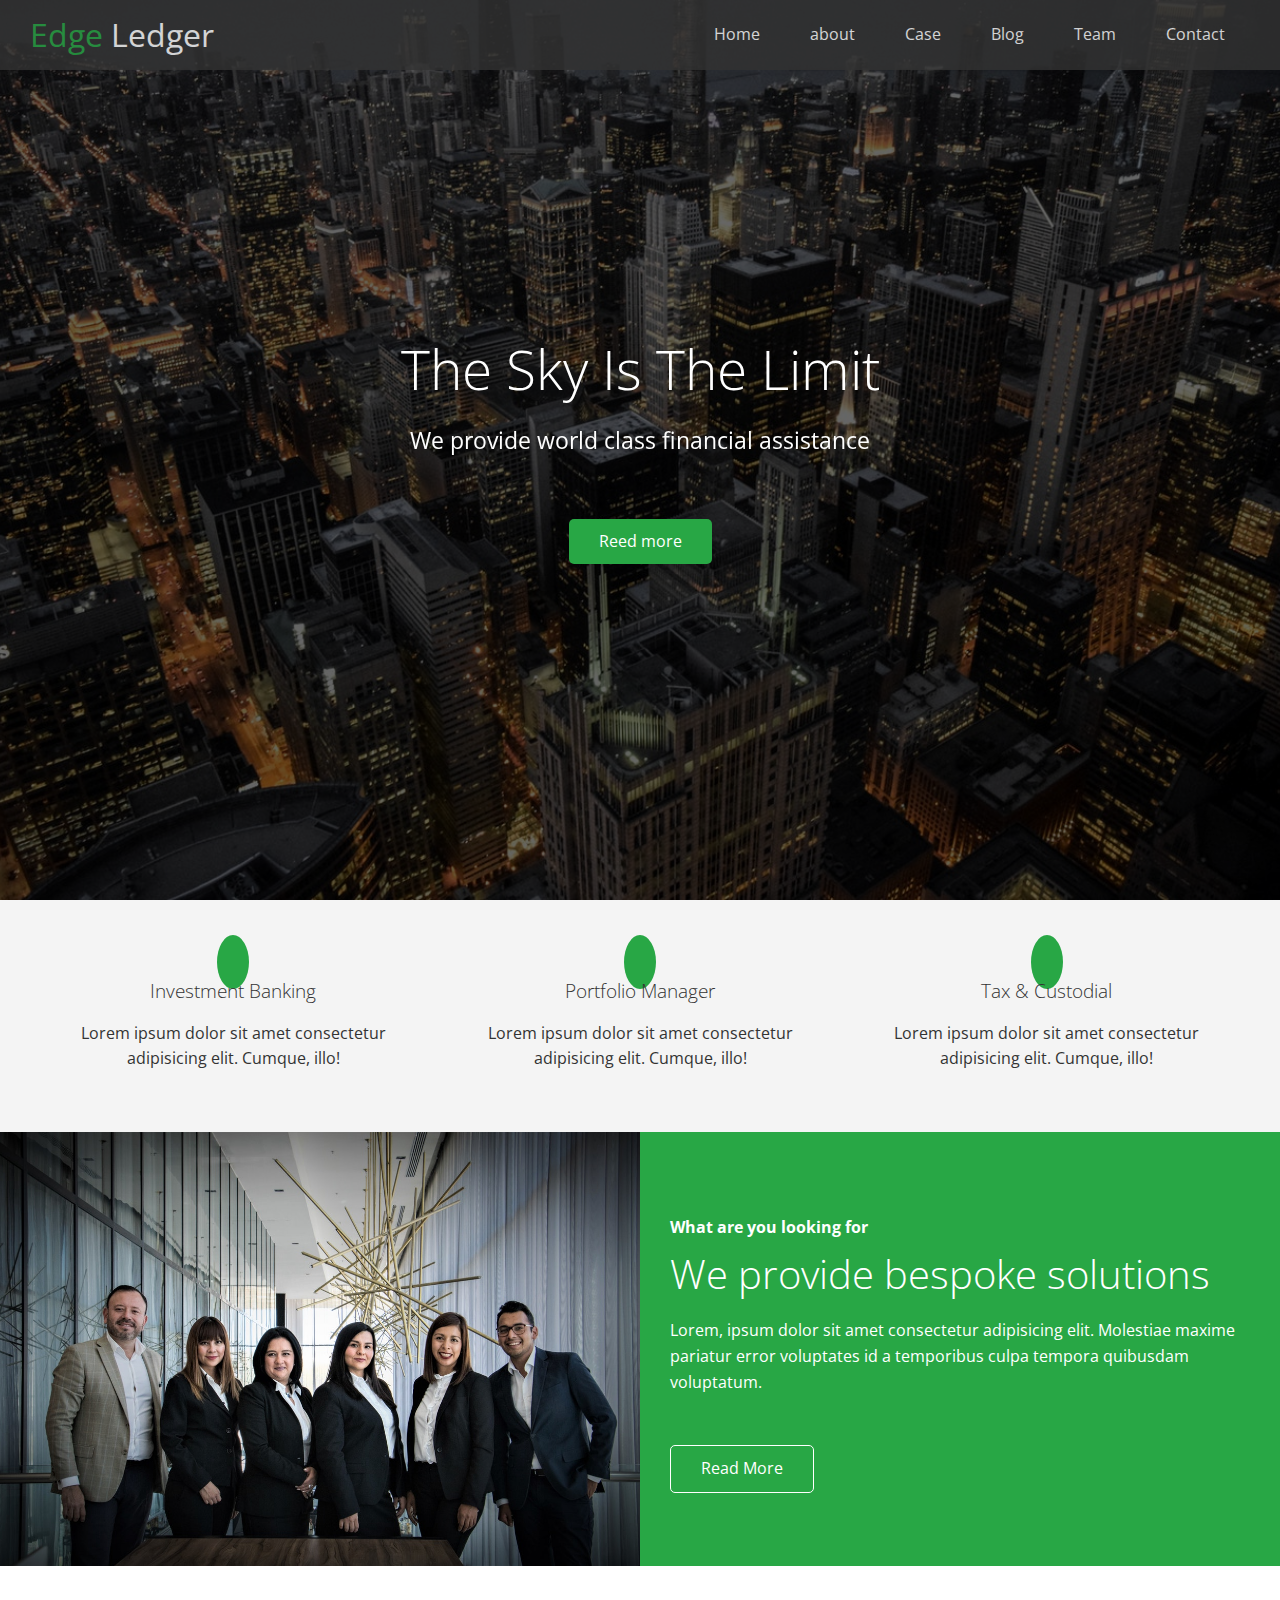
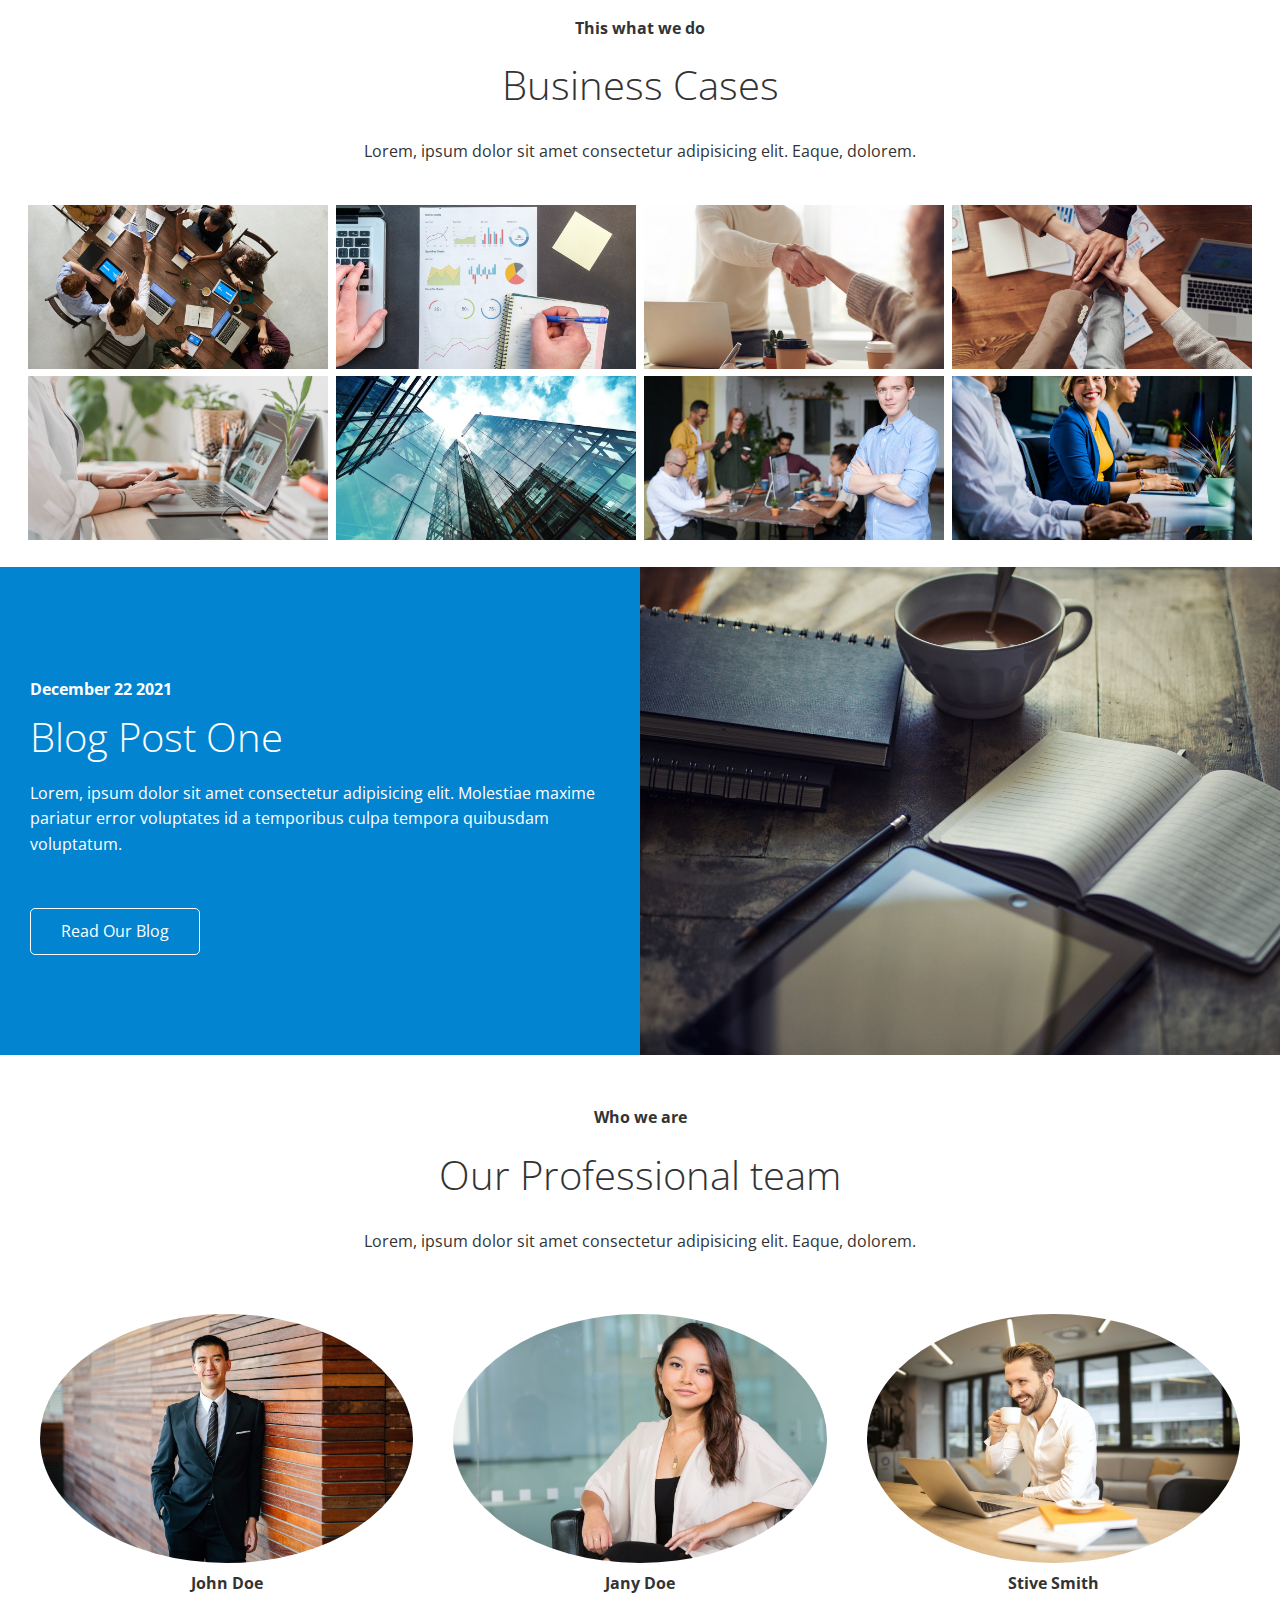
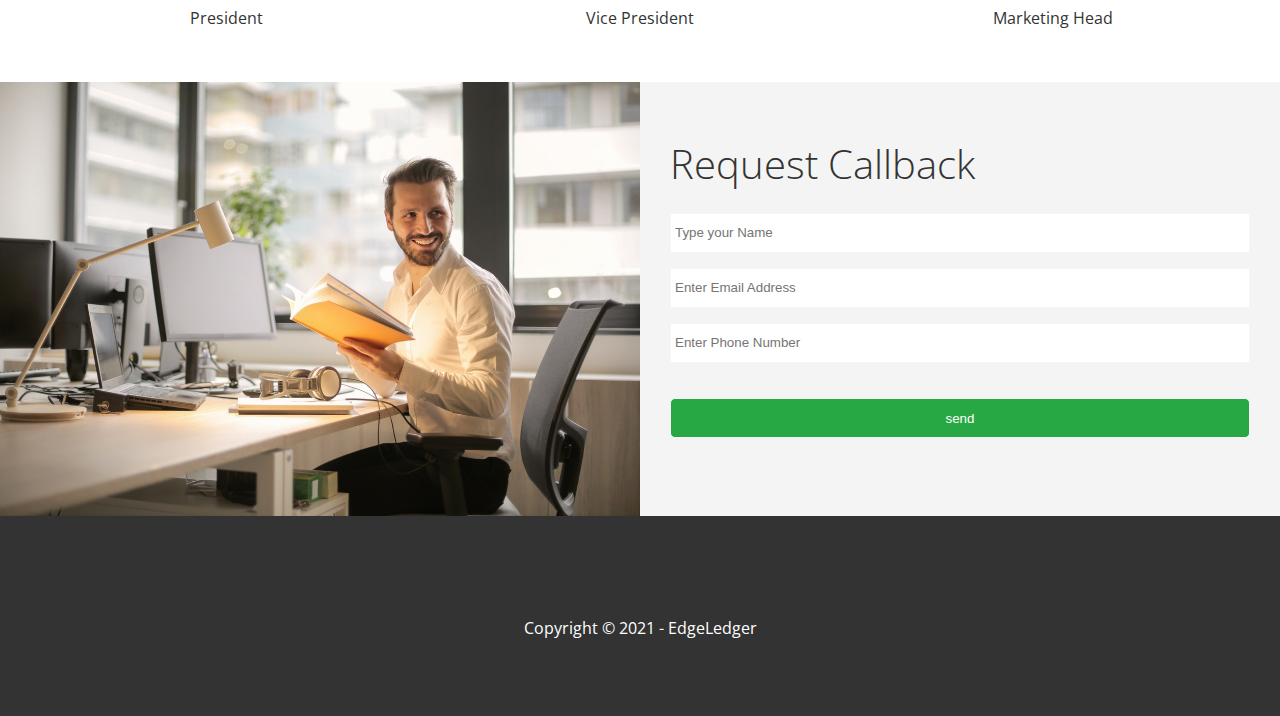
==== index.html @ 74aaa16e "Main part completed" ====
<!DOCTYPE html>
<html lang="en">
<head>
    <meta charset="UTF-8">
    <meta http-equiv="X-UA-Compatible" content="IE=edge">
    <meta name="viewport" content="width=device-width, initial-scale=1.0">
    <link rel="stylesheet" href="https://cdnjs.cloudflare.com/ajax/libs/font-awesome/6.0.0-beta3/css/all.min.css" integrity="sha512-Fo3rlrZj/k7ujTnHg4CGR2D7kSs0v4LLanw2qksYuRlEzO+tcaEPQogQ0KaoGN26/zrn20ImR1DfuLWnOo7aBA==" crossorigin="anonymous" referrerpolicy="no-referrer" />
    <link rel="stylesheet" href="css/utilities.css">
    <link rel="stylesheet" href="css/style.css">
    <title>Welcome to EdgeLedger</title>
</head>
<body id="home">
    <header class="hero">
        <div id="navbar" class="navbar">
            <h1 class="logo">
                <span class="text-primary"> <i class="fas fa-book-open"></i> Edge</span> Ledger
            </h1>
            <nav>
                <ul>
                    <li><a href="#home">Home</a></li>
                    <li><a href="#about">about</a></li>
                    <li><a href="#case">Case</a></li>
                    
                    <li><a href="#blog">Blog</a></li>
                    <li><a href="#team">Team</a></li>
                    <li><a href="#contact">Contact</a></li>                   
                </ul>
            </nav>
        </div>

        <div class="content">
            <h1>The Sky Is The Limit</h1>
            <p>We provide world class financial assistance</p>
            <a href="#about" class="btn"><i class="fas fa-chevron-right"></i> Reed more</a>
        </div>
    </header>

    <!-- About:icons -->
    <main>
        <section id="about" class="icons bg-light">
            <div class="flex-items">
                <div>
                    <i class="fas fa-university fa-2x"></i>
                    <div>
                        <h3>Investment Banking</h3>
                        <p>Lorem ipsum dolor sit amet consectetur adipisicing elit. Cumque, illo!</p>
                    </div>
                </div>
                <div>
                    <i class="fas fa-book-reader fa-2x"></i>
                    <div>
                        <h3>Portfolio Manager</h3>
                        <p>Lorem ipsum dolor sit amet consectetur adipisicing elit. Cumque, illo!</p>
                    </div>
                </div>
                <div>
                    <i class="fas fa-pencil-alt fa-2x"></i>
                    <div>
                        <h3>Tax & Custodial</h3>
                        <p>Lorem ipsum dolor sit amet consectetur adipisicing elit. Cumque, illo!</p>
                    </div>
                </div>
            </div>
        </section>

        <!-- About: Solutions -->
        <section class="solutions flex-columns">
            <div class="row">
                <div class="column">
                    <div class="column-1">
                        <img src="./images/blog/blog1.jpg" alt="photo of peoples">
                    </div>
                </div>

                <div class="column">
                    <div class="column-2 bg-primary">
                        <h4>What are you looking for</h4>
                        <h2>We provide bespoke solutions</h2>
                        <p>Lorem, ipsum dolor sit amet consectetur adipisicing elit. Molestiae maxime pariatur error voluptates id a temporibus culpa tempora quibusdam voluptatum.</p>                      
                        <a href="#" class="btn btn-outline">
                            <i class="fas fa-chevron"></i>
                             Read More
                        </a>
                    </div>
                </div>
            </div>
        </section>

        <!-- Cases -->
        <section id="case" class="cases flex-grid section-padding">
            <header class="section-header">
                <h4>This what we do</h4>
                <h2>Business Cases</h2>
                <p>Lorem, ipsum dolor sit amet consectetur adipisicing elit. Eaque, dolorem.</p>
            </header>
            <div class="row">
                <div class="column">
                    <img src="./images/cases/case1.jpg" alt="photo">
                    <img src="./images/cases/case5.jpg" alt="photo">
                </div>

                <div class="column">
                    <img src="./images/cases/case2.jpg" alt="photo">
                    <img src="./images/cases/case6.jpg" alt="photo">
                </div>

                <div class="column">
                    <img src="./images/cases/case3.jpg" alt="photo">
                    <img src="./images/cases/case7.jpg" alt="photo">
                </div>

                <div class="column">
                    <img src="./images/cases/case4.jpg" alt="photo">
                    <img src="./images/cases/case8.jpg" alt="photo">
                </div>
            </div>
        </section>

        <!-- Blog -->
        <section id="blog" class="blog flex-columns flex-reverse">
            <div class="row">
                <div class="column">
                    <div class="column-1">
                        <img src="./images/blog/blog2.jpg" alt="photo of peoples">
                    </div>
                </div>

                <div class="column">
                    <div class="column-2 bg-secondary">
                        <h4>December 22 2021</h4>
                        <h2>Blog Post One</h2>
                        <p>Lorem, ipsum dolor sit amet consectetur adipisicing elit. Molestiae maxime pariatur error voluptates id a temporibus culpa tempora quibusdam voluptatum. </p>                      
                        <a href="#" class="btn btn-outline">
                            <i class="fas fa-chevron"></i>
                             Read Our Blog
                        </a>
                    </div>
                </div>
            </div>
        </section>

         <!-- Team -->
         <section id="team" class="team section-padding">
            <header class="section-header">
                <h4>Who we are</h4>
                <h2>Our Professional team</h2>
                <p>Lorem, ipsum dolor sit amet consectetur adipisicing elit. Eaque, dolorem.</p>
            </header>
            <div class="flex-items">
                <div>
                    <img src="./images/team/photo1.jpg" alt="">
                    <h4>John Doe</h4>
                    <p>President</p>
                </div>
                <div>
                    <img src="./images/team/photo2.jpg" alt="">
                    <h4>Jany Doe</h4>
                    <p>Vice President</p>
                </div>
                <div>
                    <img src="./images/team/photo3.jpg" alt="">
                    <h4>Stive Smith</h4>
                    <p>Marketing Head</p>
                </div>
            </div>                        
        </section>

        <!-- Contact -->
        <section id="contact" class="contact flex-columns">
            <div class="row">
                <div class="column">
                    <div class="column-1">
                        <img src="./images/team/photo4.jpg" alt="photo">
                    </div>
                </div>

                <div class="column">
                    <div class="column-2 bg-light">
                        <h2>Request Callback</h2>
                        <form action="" class="callback-form">
                            <div class="form-control">
                                <label for="name"></label>
                                <input type="text" name="name" id="name" placeholder="Type your Name">
                            </div>
                            <div class="form-control">
                                <label for="email"></label>
                                <input type="text" name="email" id="email" placeholder="Enter Email Address">
                            </div>
                            <div class="form-control">
                                <label for="phone"></label>
                                <input type="text" name="phone" id="phone" placeholder="Enter Phone Number">
                            </div>
                            <input type="submit" value="send" id="submit" class="btn">
                        </form>
                    </div>
                </div>
            </div>
        </section>
    </main>

    <!-- Footer -->
    <footer class="footer bg-dark">
        <div class="social">
            <a href="#"> <i class="fab fa-facebook fa-2x"></i></a>
            <a href="#"> <i class="fab fa-twitter fa-2x"></i></a>
            <a href="#"> <i class="fab fa-youtube fa-2x"></i></a>
            <a href="#"> <i class="fab fa-linkedin fa-2x"></i></a>
        </div>
        <p>Copyright &copy; 2021 - EdgeLedger</p>
    </footer>    
</body>
</html>
---- css/utilities.css ----
/* Text Color */
.text-primary {
    color: #28a745;
}

.text-secondary {
    color: #0284d0;
}

/* Button */
.btn {
    cursor: pointer;
    display: inline-block;
    padding: 10px 30px;
    color: #fff;
    background-color: #28a745;
    border: none;
    border-radius: 5px;
    margin-top: 30px;
}

.btn:hover {
    opacity: 0.9;
}

.btn-primary, .bg-primary {
    background: #28a745;
    color: #fff;
}

.btn-secondary, .bg-secondary {
    background: #0284d0;
    color: #fff;
}

.btn-dark, .bg-dark {
    background: #333;
    color: #fff;
}

.btn-light, .bg-light {
    background: #f4f4f4;
    color: #333;
}

.btn-outline {
    background: transparent;
    border: 1px solid #fff;
}

/* Flex items */
.flex-items {
    display: flex;
    align-items: center;
    justify-content: center;
    text-align: center;
    height: 100%;
    
}

.flex-items > div {
    padding: 20px;
}

/* Flex Columns */
.flex-columns .row {
    display: flex;
    flex-direction: row;
    flex-wrap: wrap;
    width: 100%;
}

.flex-columns .column {
    display: flex;
    flex-direction: column;
    flex-basis: 100%;
    flex: 1;
    
}

/* .flex-columns .column .colum-1,
 .flex-columns .column .colum-2 {
    height: 100%;
} */

.flex-columns img {
    width: 100%;
    height: 100%;
    object-fit: cover;
}

.flex-columns .column-2 {
    display: flex;
    flex-direction: column;
    align-items: flex-start;
    justify-content: center;
    padding: 30px;
    height: 100%;
}

.flex-columns h2 {
    font-size: 2.5rem;
    font-weight: 100;
    
}

.flex-columns h4 {
    padding-top: 10px;
    margin-bottom: 10px;
}

.flex-columns p { 
    margin: 20px 0;
}

/* Section header */
.section-header {
    padding: 30px;
    display: flex;
    flex-direction: column;
    justify-content: center;
    align-items: center;
    text-align: center;
}

.section-header h2 {
    font-size: 2.5rem;
    margin: 20px 0;
}

.section-padding {
    padding: 20px 20px;
}

/* Flex grid */
.flex-columns.flex-reverse .row {
    flex-direction: row-reverse;
}
.flex-grid .row {
    display: flex;
    flex-wrap: wrap;
    padding: 0 4px;
}

.flex-grid .column {
    flex: 25%;
    max-width: 25%;
    padding: 0 4px ;
}
---- css/style.css ----
@import url('https://fonts.googleapis.com/css2?family=Open+Sans:wght@300;400&display=swap');

* {
    margin: 0;
    padding: 0;
    box-sizing: border-box;
}

body {
    font-family: 'Open Sans', sans-serif;
    background: #fff;
    color: #333;
    line-height: 1.6;
}

ul {
    list-style: none;
}

a {
    color: #333;
    text-decoration: none;
}

p {
   margin: 10px 0;
}

h1 ,h2 {
    font-weight: 300;
    line-height: 1.2;
}

img {
    width: 100%;
}

/* Navbar */
.navbar {
    display: flex;
    align-items: center;
    justify-content: space-between;
    background-color: #333;
    color: #fff;
    opacity: 0.8;
    width: 100%;
    height: 70px;
    position: fixed;
    top: 0px;
    padding: 0 30px;
}

.navbar a {
    color: #fff;
    padding: 10px 20px;
    margin: 0 5px;
}

.navbar a:hover{
    border-bottom:#28a745 2px solid ;
}

.navbar ul {
    display: flex;
}

.navbar .logo {
    font-weight: 400;
}

/* Header */
.hero {
    background: url(../images/home/hero.jpg) no-repeat center center/cover;
    height: 100vh;
    color: #fff;
    position: relative;
}

.hero .content {
    display: flex;
    flex-direction: column;
    align-items: center;
    justify-content: center;
    text-align: center;
    height: 100%;
}

.hero .content h1 {
    font-size: 55px;
}

.hero .content p {
    font-size: 23px;
    max-width: 600px;
    margin: 20px 0 30px;
}

/* Overlay on Hero page */
.hero::before {
    content: "";
    position: absolute;
    top: 0;
    left: 0;
    width: 100%;
    height: 100%;
    background: rgba(0, 0, 0, 0.6);
}
/* -----X----- */

/* Hero Content shows on upper due to overlay */
.hero * {
    z-index: 10;
}
/* -----X----- */

/* Icons */
.icons {
    padding: 30px;
}

.icons h3 {
    font-weight: 300;
    margin-bottom: 15px;
}

.icons i {
    background-color:#28a745 ;
    color: #fff;
    padding: 1rem;
    border-radius: 50%;
    margin-bottom: 15px;
}

.cases img:hover {
    opacity: 0.7;
}

.team img {
    border-radius: 50%;
}

/* Callback form */
.callback-form {
    width: 100%;
    padding: 20px 0;
}

.callback-form label {
    display: block;
    margin-bottom: 5px;
}

.callback-form .form-control {
    margin-bottom: 15px;
}

.callback-form input {
    width: 100%;
    padding: 4px;
    height: 2.5rem;
    border: #f5f5f5 1px solid;
}

.callback-form input:focus {
    outline-color: #28a745;
}

.callback-form .btn {
    padding: 12px 0;
    margin-top: 20px;
}

/* Footer */
.footer {
    display: flex;
    flex-direction: column;
    align-items: center;
    justify-content: center;
    text-align: center;
    height: 200px;
}

.footer a {
    color: #fff;
}

.footer a:hover {
    color: #28a745;
}

.footer .social > * {
    margin-right: 30px;
}

/* Mobile */
@media(max-width: 768px) {
    .navbar {
        flex-direction: column;
        height: 120px;
        padding: 20px;
    }

    .navbar a {
        padding: 10px 10px;
        margin: 0 3px;
    }

    .flex-items {
        flex-direction: column;
    }

    .flex-columns .column, .flex-grid .column {
        flex: 100%;
        max-width: 100%;
    }

    .team img {
        width: 70%;
    }
}
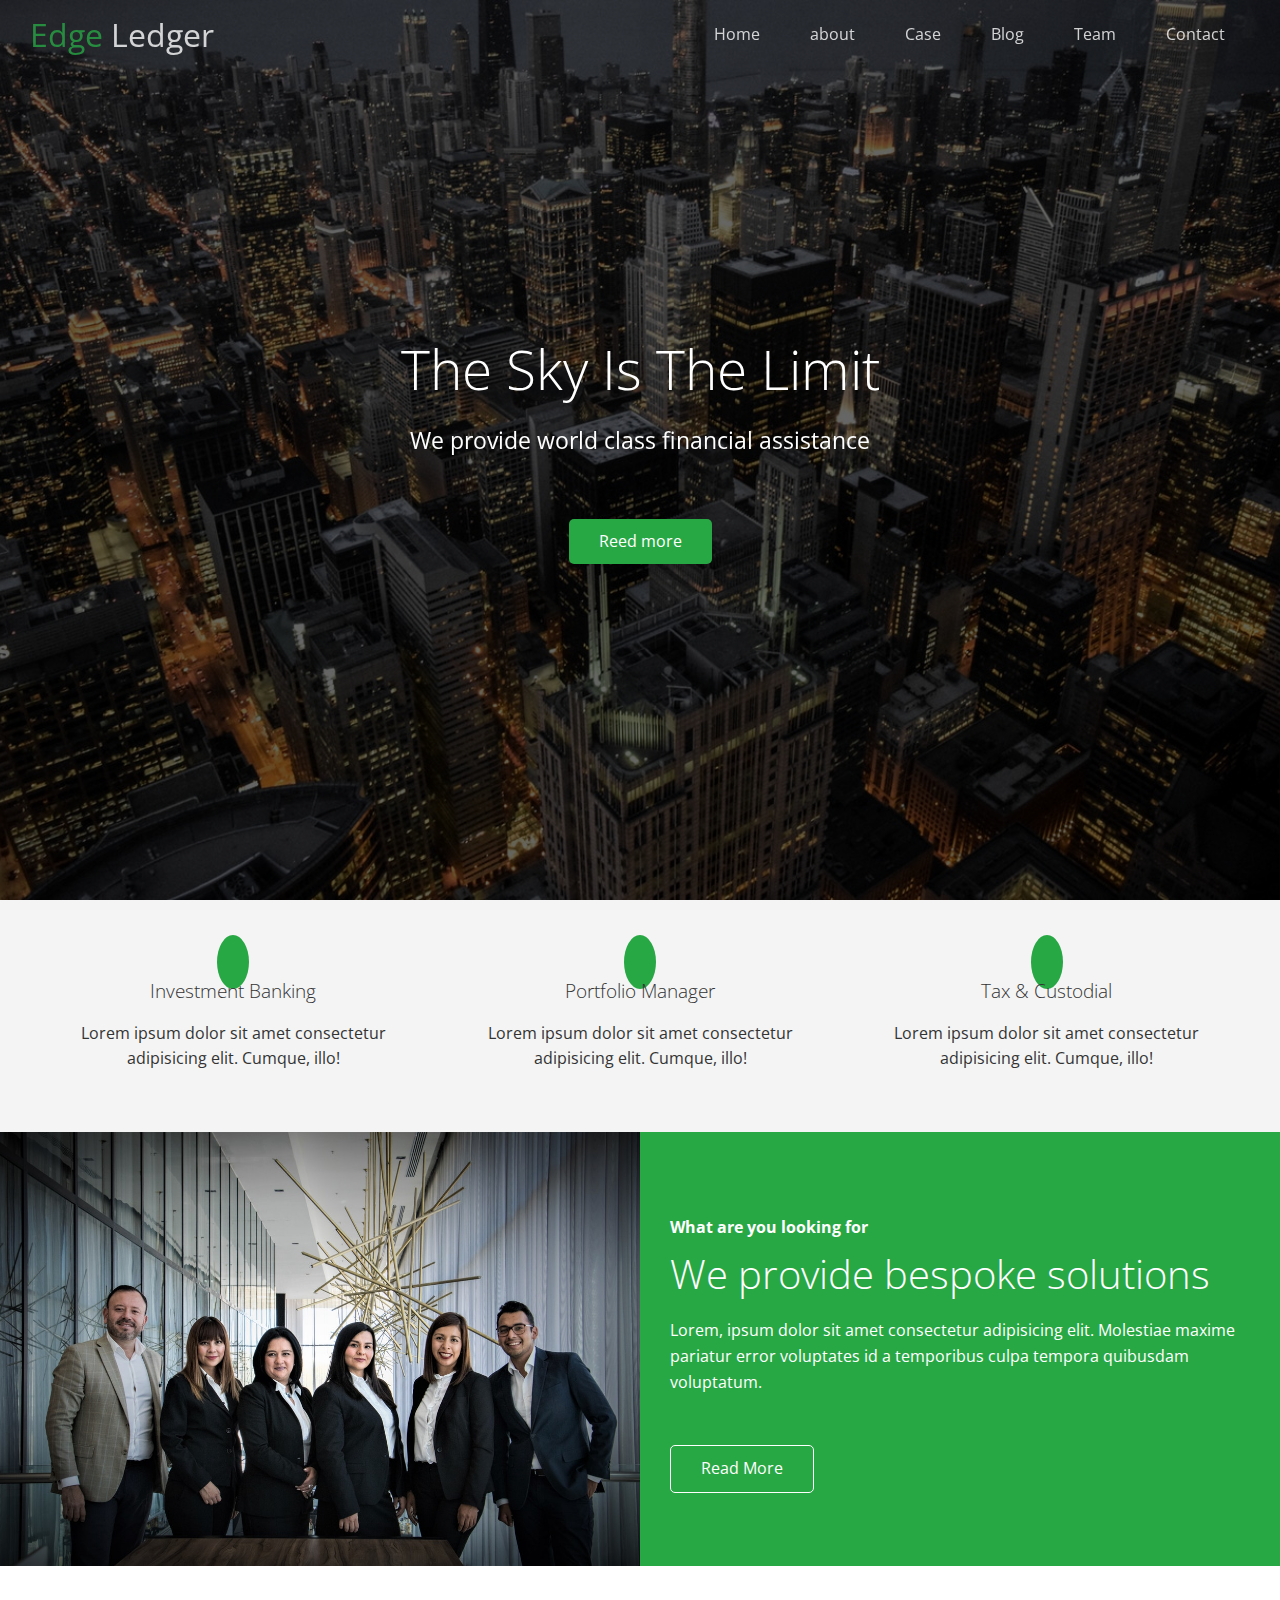
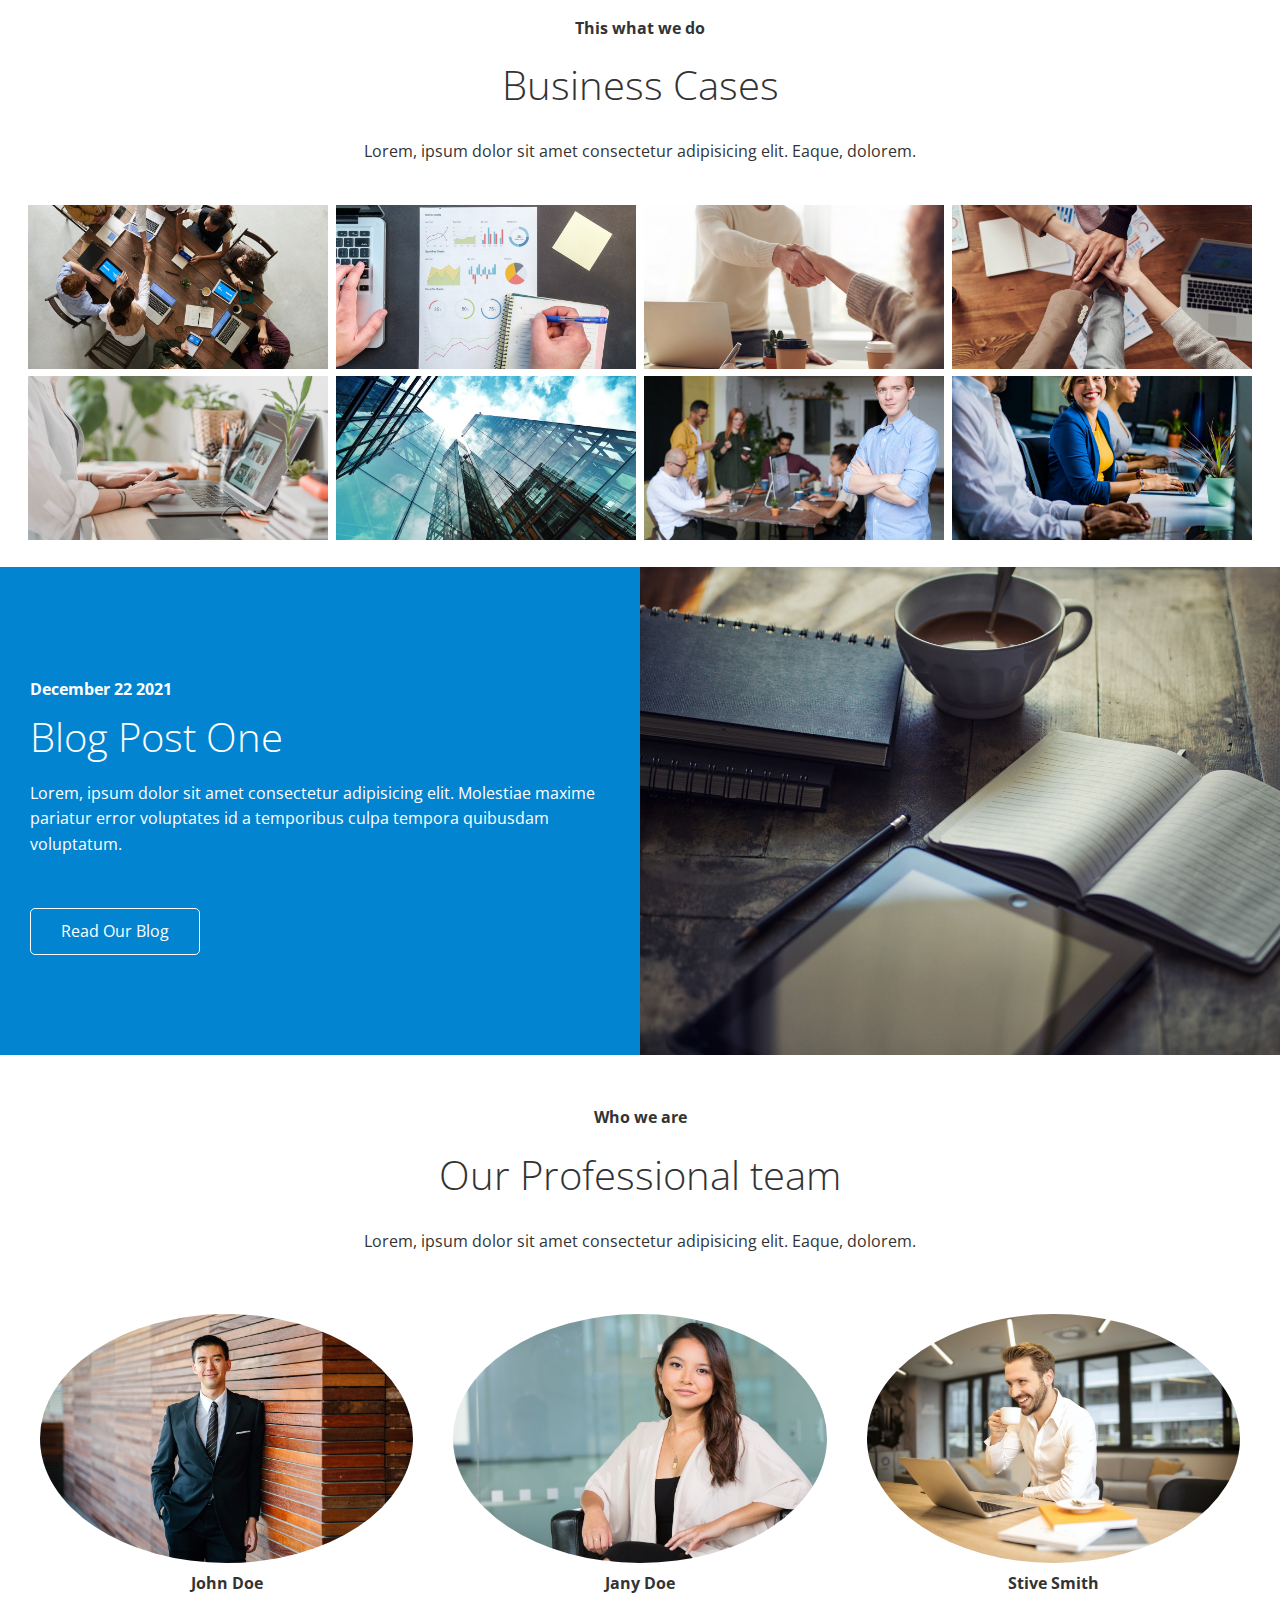
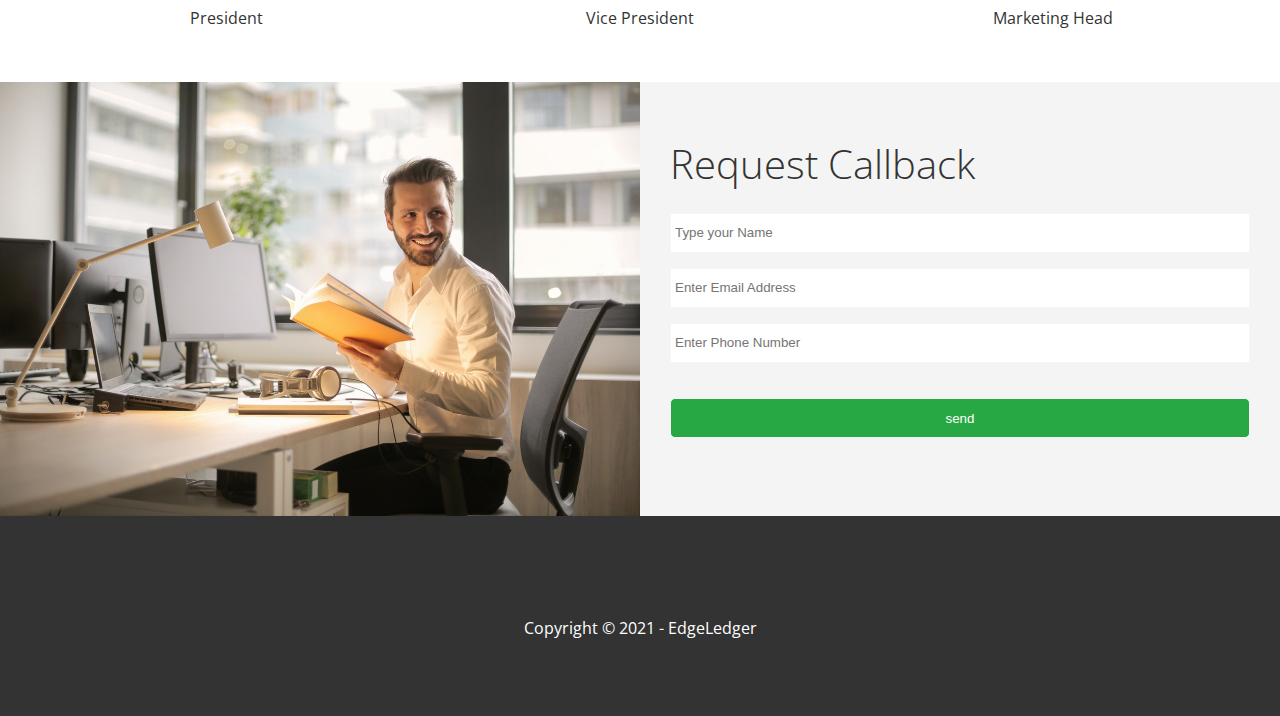
==== commit da778737: "Navbar Smoothly scrollin and Lightbox added to photo" ====
--- a/index.html
+++ b/index.html
@@ -5,13 +5,14 @@
     <meta http-equiv="X-UA-Compatible" content="IE=edge">
     <meta name="viewport" content="width=device-width, initial-scale=1.0">
     <link rel="stylesheet" href="https://cdnjs.cloudflare.com/ajax/libs/font-awesome/6.0.0-beta3/css/all.min.css" integrity="sha512-Fo3rlrZj/k7ujTnHg4CGR2D7kSs0v4LLanw2qksYuRlEzO+tcaEPQogQ0KaoGN26/zrn20ImR1DfuLWnOo7aBA==" crossorigin="anonymous" referrerpolicy="no-referrer" />
+    <link rel="stylesheet" href="css/lightbox.min.css">
     <link rel="stylesheet" href="css/utilities.css">
     <link rel="stylesheet" href="css/style.css">
     <title>Welcome to EdgeLedger</title>
 </head>
 <body id="home">
     <header class="hero">
-        <div id="navbar" class="navbar">
+        <div id="navbar" class="navbar top">
             <h1 class="logo">
                 <span class="text-primary"> <i class="fas fa-book-open"></i> Edge</span> Ledger
             </h1>
@@ -95,23 +96,43 @@
             </header>
             <div class="row">
                 <div class="column">
-                    <img src="./images/cases/case1.jpg" alt="photo">
+                    <a href="./images/cases/case1.jpg" data-lightbox='case' data-title='Lorem, ipsum dolor sit amet consectetur adipisicing elit.'>
+                        <img src="./images/cases/case1.jpg" alt="photo">
+                    </a>
+                    
+                    <a href="./images/cases/case5.jpg" data-lightbox='case' data-title='Lorem, ipsum dolor sit amet consectetur adipisicing elit.'>
                     <img src="./images/cases/case5.jpg" alt="photo">
-                </div>
-
-                <div class="column">
+                    </a>
+                </div>
+
+                <div class="column">
+                    <a href="./images/cases/case2.jpg" data-lightbox='case' data-title='Lorem, ipsum dolor sit amet consectetur adipisicing elit.'>
                     <img src="./images/cases/case2.jpg" alt="photo">
+                    </a>
+
+                    <a href="./images/cases/case6.jpg" data-lightbox='case' data-title='Lorem, ipsum dolor sit amet consectetur adipisicing elit.'>
                     <img src="./images/cases/case6.jpg" alt="photo">
-                </div>
-
-                <div class="column">
+                    </a>
+                </div>
+
+                <div class="column">
+                    <a href="./images/cases/case3.jpg" data-lightbox='case' data-title='Lorem, ipsum dolor sit amet consectetur adipisicing elit.'>
                     <img src="./images/cases/case3.jpg" alt="photo">
+                    </a>
+
+                    <a href="./images/cases/case7.jpg" data-lightbox='case' data-title='Lorem, ipsum dolor sit amet consectetur adipisicing elit.'>
                     <img src="./images/cases/case7.jpg" alt="photo">
-                </div>
-
-                <div class="column">
+                    </a>
+                </div>
+
+                <div class="column">
+                    <a href="./images/cases/case4.jpg" data-lightbox='case' data-title='Lorem, ipsum dolor sit amet consectetur adipisicing elit.'>
                     <img src="./images/cases/case4.jpg" alt="photo">
+                    </a>
+
+                    <a href="./images/cases/case8.jpg" data-lightbox='case' data-title='Lorem, ipsum dolor sit amet consectetur adipisicing elit.'>
                     <img src="./images/cases/case8.jpg" alt="photo">
+                    </a>
                 </div>
             </div>
         </section>
@@ -130,7 +151,7 @@
                         <h4>December 22 2021</h4>
                         <h2>Blog Post One</h2>
                         <p>Lorem, ipsum dolor sit amet consectetur adipisicing elit. Molestiae maxime pariatur error voluptates id a temporibus culpa tempora quibusdam voluptatum. </p>                      
-                        <a href="#" class="btn btn-outline">
+                        <a href="blog.html" target="_blank" class="btn btn-outline">
                             <i class="fas fa-chevron"></i>
                              Read Our Blog
                         </a>
@@ -207,6 +228,50 @@
             <a href="#"> <i class="fab fa-linkedin fa-2x"></i></a>
         </div>
         <p>Copyright &copy; 2021 - EdgeLedger</p>
-    </footer>    
+    </footer> 
+    <!-- JQuery CDN -->
+    <script src="https://code.jquery.com/jquery-3.6.0.min.js" integrity="sha256-/xUj+3OJU5yExlq6GSYGSHk7tPXikynS7ogEvDej/m4=" crossorigin="anonymous"></script>
+
+    <script src="js/lightbox.min.js"></script>
+       <!-- JS adding for navbar -->
+       <script>
+           const navbar = document.getElementById("navbar");
+           let scrolled = false;
+
+           window.onscroll = function(){
+               if(window.pageYOffset > 100){
+                   navbar.classList.remove('top');
+                   if(!scrolled) {
+                       navbar.style.transform = 'translateY(-70)';
+                   }
+                   setTimeout(function (){
+                    navbar.style.transform = 'translateY(0)';
+                    scrolled = true;
+                   200});
+               }
+               else{
+                   navbar.classList.add('top');
+               }
+           }
+
+
+        //    Smooth Scrolling
+        $('#navbar a, .btn').on('click', function(e){
+            if(this.hash != '') {
+                e.preventDefault();
+
+                const hash = this.hash;
+
+                $('html, body').animate(
+                    {
+                        scrollTop: $(hash).offset().top-100,
+                    },
+                    800
+                );
+            }
+        })
+
+
+       </script>
 </body>
 </html>--- a/css/style.css
+++ b/css/style.css
@@ -48,6 +48,11 @@
     position: fixed;
     top: 0px;
     padding: 0 30px;
+    transition: 0.5s ease-in;
+}
+
+.navbar.top {
+    background: transparent;
 }
 
 .navbar a {
@@ -113,6 +118,11 @@
 }
 /* -----X----- */
 
+.hero.blog {
+    background: url(../images/blog/blog2.jpg) no-repeat center center/cover;
+    height: 30vh;
+}
+
 /* Icons */
 .icons {
     padding: 30px;
@@ -168,6 +178,29 @@
 .callback-form .btn {
     padding: 12px 0;
     margin-top: 20px;
+}
+
+/* Post */
+.post {
+    padding: 50px 30px;
+}
+
+.post h2 {
+    font-size: 2.5rem;
+    margin-bottom: 20px;
+    padding-bottom: 10px;
+    border-bottom: 1px solid #ccc;
+}
+
+.post .meta {
+    margin-bottom: 30px;
+}
+
+.post img {
+    width: 300px;
+    border-radius: 50%;
+    display: block;
+    margin: 0 auto 30px;
 }
 
 /* Footer */
